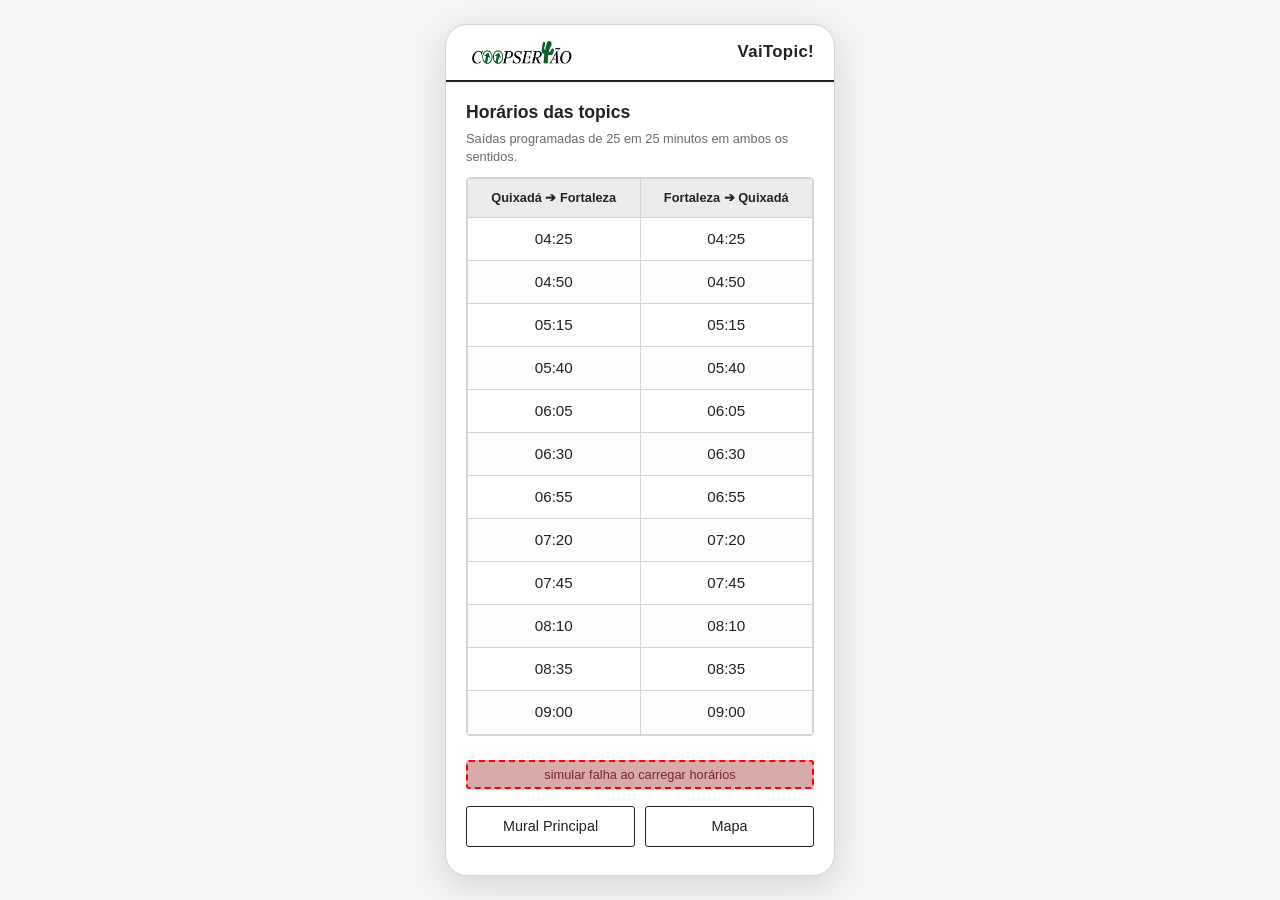
==== horarios.html @ ab0cebac "atualização de prototipo" ====
<!DOCTYPE html>
<html lang="pt-BR">

<head>
  <meta charset="UTF-8">
  <meta name="viewport" content="width=device-width, initial-scale=1.0">
  <title>VaiTopic! — Horários</title>

  <link rel="stylesheet" href="global.css">
  <link rel="stylesheet" href="horarios.css">
</head>

<body>
  <div class="screen">

    <div id="ruptura-banner" class="ruptura-banner"></div>

    <div class="topbar">
      <div class="brand">
        <img src="coopsertaologo.jpeg" alt="Coopsertão">
        VaiTopic!
      </div>
    </div>

    <main>
      <h1>Horários das topics</h1>
      <p class="lede">Saídas programadas de 25 em 25 minutos em ambos os sentidos.</p>

      <div class="tabela-container">
        <table class="wire">
          <thead>
            <tr>
              <th>Quixadá ➔ Fortaleza</th>
              <th>Fortaleza ➔ Quixadá</th>
            </tr>
          </thead>
          <tbody>
            <tr><td>04:25</td><td>04:25</td></tr>
            <tr><td>04:50</td><td>04:50</td></tr>
            <tr><td>05:15</td><td>05:15</td></tr>
            <tr><td>05:40</td><td>05:40</td></tr>
            <tr><td>06:05</td><td>06:05</td></tr>
            <tr><td>06:30</td><td>06:30</td></tr>
            <tr><td>06:55</td><td>06:55</td></tr>
            <tr><td>07:20</td><td>07:20</td></tr>
            <tr><td>07:45</td><td>07:45</td></tr>
            <tr><td>08:10</td><td>08:10</td></tr>
            <tr><td>08:35</td><td>08:35</td></tr>
            <tr><td>09:00</td><td>09:00</td></tr>
            <tr><td>09:25</td><td>09:25</td></tr>
            <tr><td>09:50</td><td>09:50</td></tr>
            <tr><td>10:15</td><td>10:15</td></tr>
            <tr><td>10:40</td><td>10:40</td></tr>
            <tr><td>11:05</td><td>11:05</td></tr>
            <tr><td>11:30</td><td>11:30</td></tr>
          </tbody>
        </table>
      </div>

      <button class="demo-link" onclick="showRuptura('horários não disponíveis no momento')">simular falha ao carregar horários</button>

      <div class="nav-row">
        <a class="btn" href="mural-principal.html">Mural Principal</a>
        <a class="btn" href="index.html">Mapa</a>
      </div>
    </main>
  </div>

  <script src="script.js"></script>
</body>

</html>
---- global.css ----
* {
  box-sizing: border-box;
}

html,
body {
  margin: 0;
  padding: 0;
  background: #f4f4f4;
  color: #222222;
  font-family: "Segoe UI", Helvetica, Arial, sans-serif;
  line-height: 1.45;
  font-size: 16px;
}

/* O container que simula o celular */
.screen {
  max-width: 390px;
  margin: 24px auto;

  /* MUDANÇA AQUI: Trava o tamanho do celular na altura da tela do PC */
  height: calc(100vh - 48px);

  background: #ffffff;
  border: 1px solid #d4d4d4;
  border-radius: 22px;
  box-shadow: 0 10px 34px rgba(0, 0, 0, 0.12);
  overflow: hidden;
  display: flex;
  flex-direction: column;
}

main {
  flex: 1;
  padding: 18px 20px 28px;
  display: flex;
  flex-direction: column;

  min-height: 0;
  height: 100%;
}

/* Links de simulação comuns a todo o protótipo */
.demo-link {
  display: block;
  text-align: center;
  font-size: 0.8rem;
  color: #7a2424;
  text-decoration: none;
  cursor: pointer;
  background: #d8abab;
  border: 2px dashed #ff0000;
  border-radius: 3px;
  padding: 5px 8px;
  margin-top: 8px;
}
.demo-link:hover {
  background: #cc9999;
}

/* Banner de erro/ruptura global */
.ruptura-banner {
  position: fixed;
  top: 12px;
  left: 50%;
  transform: translateX(-50%) translateY(-12px);
  max-width: 358px;
  width: calc(100% - 48px);
  background: #fdecec;
  border: 1px solid #c44545;
  color: #7a2424;
  border-radius: 3px;
  padding: 10px 14px;
  font-size: 0.84rem;
  opacity: 0;
  pointer-events: none;
  transition: opacity 0.2s ease, transform 0.2s ease;
  z-index: 50;
}

.ruptura-banner.show {
  opacity: 1;
  transform: translateX(-50%) translateY(0);
}

/* Topbar / Header do App */
.topbar {
  border-bottom: 2px solid #222222;
  padding: 10px 20px;
}

.topbar .brand {
  display: flex;
  align-items: center;
  justify-content: space-between;
  font-weight: 700;
  font-size: 1.05rem;
  letter-spacing: 0.02em;
}
.topbar .brand img {
  height: 35px;
  width: 130px;
  object-fit: contain;
  object-position: left center;
}

/* Títulos padrões */
h1 {
  font-size: 1.1rem;
  margin: 0 0 4px;
}

h2 {
  font-size: 0.9rem;
  margin: 22px 0 8px;
  color: #6b6b6b;
  text-transform: uppercase;
  letter-spacing: 0.04em;
}

p.especificacao,
p.lede {
  color: #6b6b6b;
  font-size: 0.8rem;
  margin: 0 0 10px;
}

/* Botões padrões do sistema */
.btn {
  display: inline-block;
  border: 1.5px solid #222222;
  background: #ffffff;
  color: #222222;
  border-radius: 3px;
  padding: 9px 14px;
  font-size: 0.9rem;
  text-decoration: none;
  cursor: pointer;
  text-align: center;
}

.btn:hover {
  background: #ececec;
}

.btn-primary {
  border-color: #2455e8;
  background: #2455e8;
  color: #ffffff;
}

.btn-primary:hover {
  background: #1d46c4;
}

.btn-block {
  display: block;
  width: 100%;
}

/* Rodapé de navegação inferior */
.nav-row {
  display: flex;
  gap: 10px;
  flex-wrap: wrap;
  margin-top: auto;
  padding-top: 16px;
  border-top: 1px dashed #d4d4d4;
}

.nav-row .btn {
  flex: 1;
  min-width: 130px;
}
---- horarios.css ----
.tabela-container {
  flex: 1;
  overflow-y: auto;
  margin-bottom: 16px;
  border: 1px solid #d4d4d4;
  border-radius: 4px;
}

table.wire {
  width: 100%;
  border-collapse: collapse;
  font-size: 0.95rem;
}

/* O topo da tabela fica fixo enquanto rola os horários */
table.wire th {
  position: sticky;
  top: 0;
  background: #ececec;
  font-size: 0.8rem;
  font-weight: bold;
  z-index: 1;
  border-bottom: 2px solid #999999;
}

table.wire th, table.wire td {
  border: 1px solid #d4d4d4;
  padding: 10px 8px;
  text-align: center; 
}

table.wire tbody tr:nth-child(even) {
  background: #fdfdfd;
}

.map-caption {
  font-size: 0.72rem;
  color: #6b6b6b;
  margin-bottom: 16px;
}
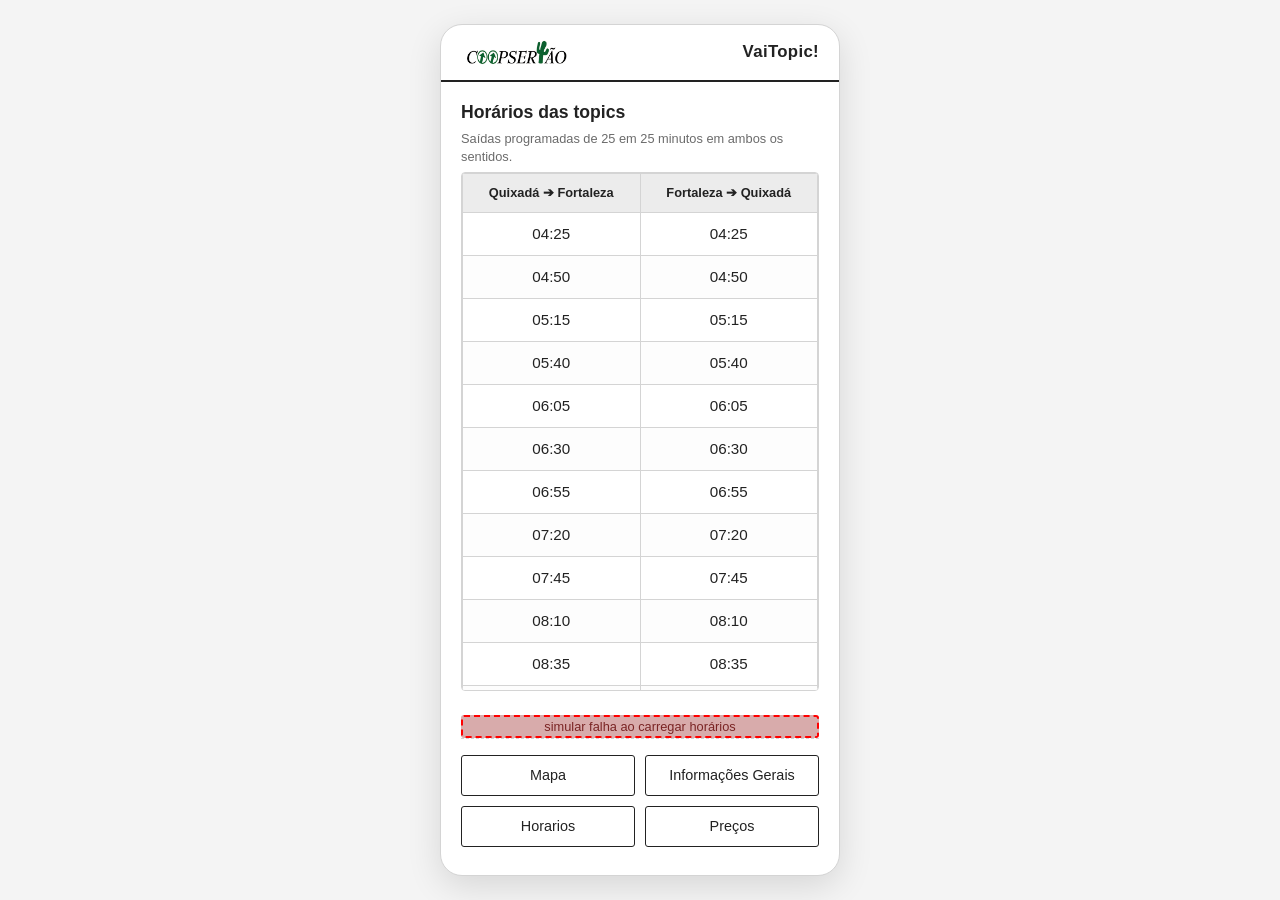
==== commit 55e8e4db: "adicionando barra de navegação" ====
--- a/horarios.html
+++ b/horarios.html
@@ -35,38 +35,111 @@
             </tr>
           </thead>
           <tbody>
-            <tr><td>04:25</td><td>04:25</td></tr>
-            <tr><td>04:50</td><td>04:50</td></tr>
-            <tr><td>05:15</td><td>05:15</td></tr>
-            <tr><td>05:40</td><td>05:40</td></tr>
-            <tr><td>06:05</td><td>06:05</td></tr>
-            <tr><td>06:30</td><td>06:30</td></tr>
-            <tr><td>06:55</td><td>06:55</td></tr>
-            <tr><td>07:20</td><td>07:20</td></tr>
-            <tr><td>07:45</td><td>07:45</td></tr>
-            <tr><td>08:10</td><td>08:10</td></tr>
-            <tr><td>08:35</td><td>08:35</td></tr>
-            <tr><td>09:00</td><td>09:00</td></tr>
-            <tr><td>09:25</td><td>09:25</td></tr>
-            <tr><td>09:50</td><td>09:50</td></tr>
-            <tr><td>10:15</td><td>10:15</td></tr>
-            <tr><td>10:40</td><td>10:40</td></tr>
-            <tr><td>11:05</td><td>11:05</td></tr>
-            <tr><td>11:30</td><td>11:30</td></tr>
+            <tr>
+              <td>04:25</td>
+              <td>04:25</td>
+            </tr>
+            <tr>
+              <td>04:50</td>
+              <td>04:50</td>
+            </tr>
+            <tr>
+              <td>05:15</td>
+              <td>05:15</td>
+            </tr>
+            <tr>
+              <td>05:40</td>
+              <td>05:40</td>
+            </tr>
+            <tr>
+              <td>06:05</td>
+              <td>06:05</td>
+            </tr>
+            <tr>
+              <td>06:30</td>
+              <td>06:30</td>
+            </tr>
+            <tr>
+              <td>06:55</td>
+              <td>06:55</td>
+            </tr>
+            <tr>
+              <td>07:20</td>
+              <td>07:20</td>
+            </tr>
+            <tr>
+              <td>07:45</td>
+              <td>07:45</td>
+            </tr>
+            <tr>
+              <td>08:10</td>
+              <td>08:10</td>
+            </tr>
+            <tr>
+              <td>08:35</td>
+              <td>08:35</td>
+            </tr>
+            <tr>
+              <td>09:00</td>
+              <td>09:00</td>
+            </tr>
+            <tr>
+              <td>09:25</td>
+              <td>09:25</td>
+            </tr>
+            <tr>
+              <td>09:50</td>
+              <td>09:50</td>
+            </tr>
+            <tr>
+              <td>10:15</td>
+              <td>10:15</td>
+            </tr>
+            <tr>
+              <td>10:40</td>
+              <td>10:40</td>
+            </tr>
+            <tr>
+              <td>11:05</td>
+              <td>11:05</td>
+            </tr>
+            <tr>
+              <td>11:30</td>
+              <td>11:30</td>
+            </tr>
           </tbody>
         </table>
       </div>
 
-      <button class="demo-link" onclick="showRuptura('horários não disponíveis no momento')">simular falha ao carregar horários</button>
-
+      <button class="demo-link" onclick="showRuptura('horários não disponíveis no momento')">simular falha ao carregar
+        horários</button>
+<!-- 
       <div class="nav-row">
         <a class="btn" href="mural-principal.html">Mural Principal</a>
         <a class="btn" href="index.html">Mapa</a>
-      </div>
+      </div> -->
+          <div class="nav-row">
+          <a class="btn" href="index.html">Mapa</a>
+          <a class="btn" href="mural-principal.html">Informações Gerais</a>
+          <a class="btn" href="horarios.html">Horarios</a>
+          <a class="btn" href="precos.html">Preços</a>
+        </div>
     </main>
   </div>
 
   <script src="script.js"></script>
+
+  <div vw class="enabled">
+    <div vw-access-button class="active"></div>
+    <div vw-plugin-wrapper>
+      <div class="vw-plugin-top-wrapper"></div>
+    </div>
+  </div>
+  <script src="https://vlibras.gov.br/app/vlibras-plugin.js"></script>
+  <script>
+    new window.VLibras.Widget('https://vlibras.gov.br/app');
+  </script>
+
 </body>
 
 </html>
--- a/global.css
+++ b/global.css
@@ -15,10 +15,9 @@
 
 /* O container que simula o celular */
 .screen {
-  max-width: 390px;
+  max-width: 400px;
   margin: 24px auto;
 
-  /* MUDANÇA AQUI: Trava o tamanho do celular na altura da tela do PC */
   height: calc(100vh - 48px);
 
   background: #ffffff;
@@ -51,9 +50,10 @@
   background: #d8abab;
   border: 2px dashed #ff0000;
   border-radius: 3px;
-  padding: 5px 8px;
+  padding: 2px 8px;
   margin-top: 8px;
 }
+
 .demo-link:hover {
   background: #cc9999;
 }
@@ -97,6 +97,7 @@
   font-size: 1.05rem;
   letter-spacing: 0.02em;
 }
+
 .topbar .brand img {
   height: 35px;
   width: 130px;
@@ -122,7 +123,7 @@
 p.lede {
   color: #6b6b6b;
   font-size: 0.8rem;
-  margin: 0 0 10px;
+  margin: 0 0 5px;
 }
 
 /* Botões padrões do sistema */
@@ -168,7 +169,23 @@
   border-top: 1px dashed #d4d4d4;
 }
 
+.bottom-nav {
+  display: flex;
+  gap: 10px;
+  flex-wrap: wrap;
+  margin-top: auto;
+  padding-top: 16px;
+  border-top: 1px dashed #d4d4d4;
+}
+
 .nav-row .btn {
   flex: 1;
   min-width: 130px;
+}
+
+[vw] {
+  position: fixed;
+  bottom: 30px;
+  right: 30px;
+  z-index: 9999;
 }
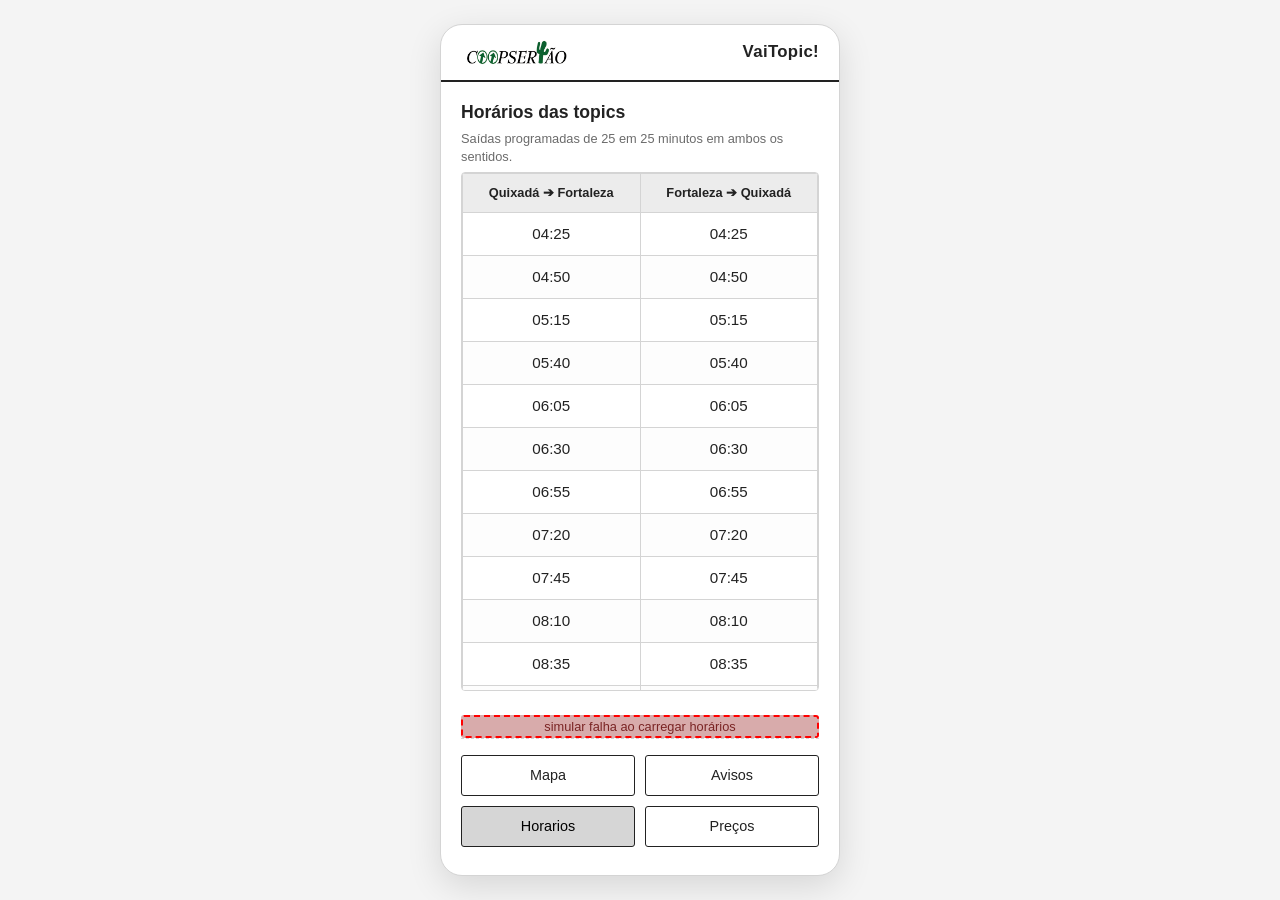
==== commit 607eff2e: "melhoria da navegacao" ====
--- a/horarios.html
+++ b/horarios.html
@@ -120,8 +120,8 @@
       </div> -->
           <div class="nav-row">
           <a class="btn" href="index.html">Mapa</a>
-          <a class="btn" href="mural-principal.html">Informações Gerais</a>
-          <a class="btn" href="horarios.html">Horarios</a>
+          <a class="btn" href="mural-principal.html">Avisos</a>
+          <a class="btn" href="horarios.html" id="horarios">Horarios</a>
           <a class="btn" href="precos.html">Preços</a>
         </div>
     </main>
--- a/global.css
+++ b/global.css
@@ -188,4 +188,8 @@
   bottom: 30px;
   right: 30px;
   z-index: 9999;
+}
+.btn.active {
+  background: #1f6feb;
+  color: white;
 }
--- a/horarios.css
+++ b/horarios.css
@@ -37,4 +37,8 @@
   font-size: 0.72rem;
   color: #6b6b6b;
   margin-bottom: 16px;
+}
+#horarios {
+  background: #d6d6d6;
+  color: rgb(0, 0, 0);
 }
